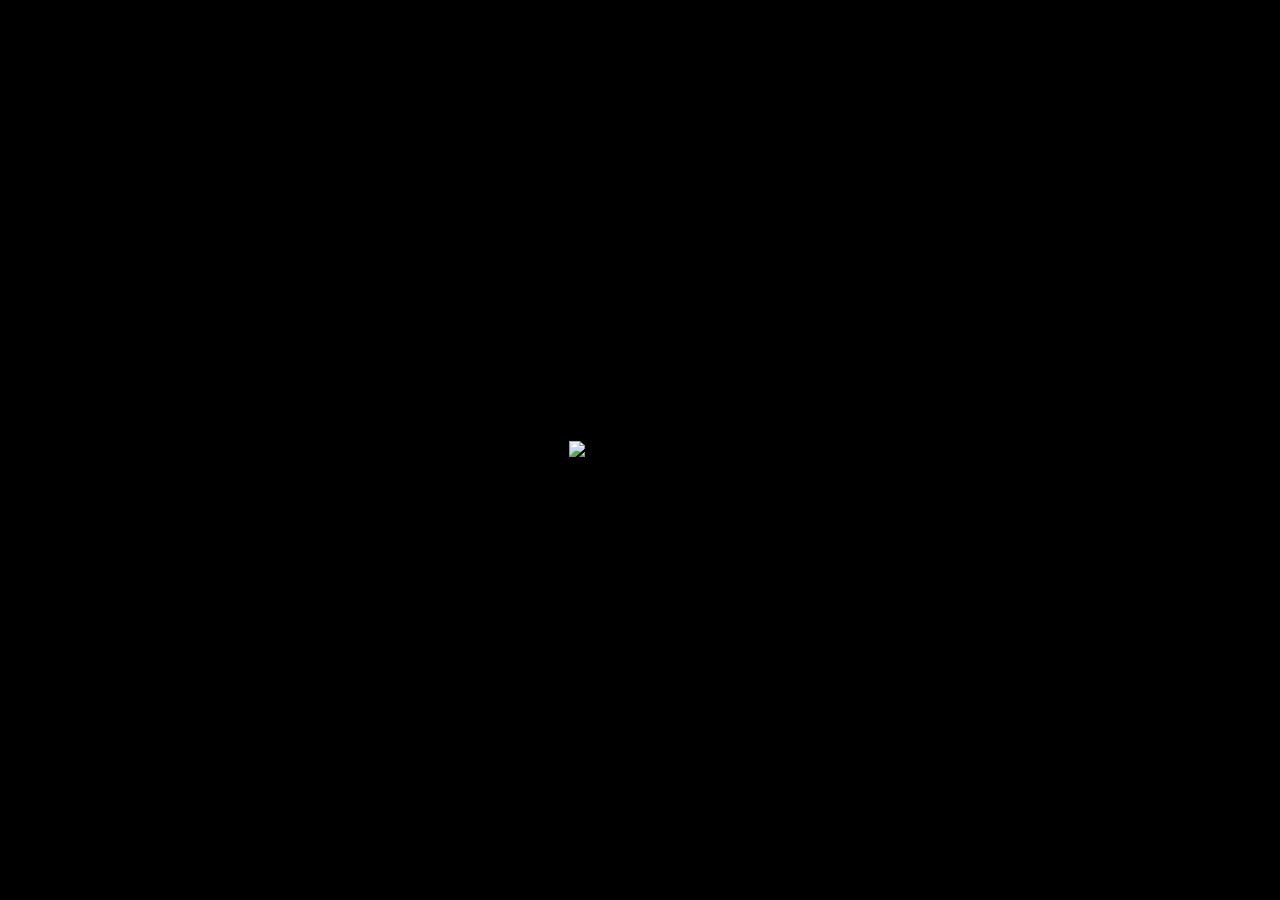
==== Honeycomb/index.html @ 822870dd "Create index.html" ====
<!DOCTYPE html>
<html lang="ja">
<head>
    <meta charset="UTF-8">
    <meta name="viewport" content="width=device-width, initial-scale=1.0, user-scalable=no">
    <title>Honeycomb</title>
    <style>
        :root {
            --bg-color: #000000;
        }
        body {
            margin: 0;
            padding: 0;
            width: 100vw;
            height: 100vh;
            overflow: hidden;
            background-color: var(--bg-color);
            display: flex;
            align-items: center;
            justify-content: center;
            font-family: sans-serif;
            touch-action: none;
            user-select: none;
            -webkit-user-select: none;
        }

        /* 画面中央に配置されるロゴ (ImageView.ScaleType.CENTER_INSIDE 相当) */
        #logo-container {
            width: 100%;
            height: 100%;
            display: flex;
            align-items: center;
            justify-content: center;
            box-sizing: border-box;
            padding: 10vw;
        }

        #platlogo {
            max-width: 100%;
            max-height: 100%;
            object-fit: contain;
            pointer-events: none;
        }

        /* AndroidのToast風ポップアップのスタイル */
        /* AndroidのToast（通知）をWebで再現 */
        #toast {
            position: fixed;
            bottom: 50px;
            background: rgba(50, 50, 50, 0.9);
            color: white;
            padding: 10px 20px;
            border-radius: 20px;
            font-size: 14px;
            box-shadow: 0px 3px 6px rgba(0,0,0,0.3);
            opacity: 0;
            transition: opacity 0.3s;
            pointer-events: none;
        }

        #toast.show { opacity: 1; }
    </style>
</head>
<body>

    <div id="logo-container">
        <!-- ロゴ画像 (h_platlogo or h_platlogo_1) -->
        <img id="platlogo" src="h_platlogo.webp" alt="Honeycomb Logo" draggable="false">
    </div>

    <!-- Toast表示エリア -->
    <div id="toast">REZZZZZZZ...</div>

    <script>
        // --- 資源・アセットの定義 (ランダム選択の再現) ---
        // ※ 실제環境に合わせてファイルパスや拡張子(.webp / .png など)は適宜調整してください
        const LOGO_DEFAULT = 'h_platlogo.webp';
        const LOGO_ALT = 'h_platlogo_1.webp';

        const imgElement = document.getElementById('platlogo');
        const toastElement = document.getElementById('toast');

        // randomPlatlogo() の移植 (50%の確率で h_platlogo_1 を返す)
        function randomPlatlogo() {
            let r = Math.random();
            if (r >= 0.5) {
                return LOGO_ALT;
            }
            return LOGO_DEFAULT;
        }

        // onCreate の再現
        function initEgg() {
            let selectedLogo = randomPlatlogo();
            imgElement.src = selectedLogo;
        }

        // Toastのトグル・連続表示制御用タイマー
        let toastTimeout = null;

        function showToast(message) {
            toastElement.textContent = message;
            
            // すでに表示中のタイマーがあればクリア
            if (toastTimeout) {
                clearTimeout(toastTimeout);
                toastElement.classList.remove('show');
                // DOM再描画を挟んでアニメーションをリセット
                void toastElement.offsetWidth;
            }

            // 表示 (Toast.LENGTH_SHORT 相当の約2秒間表示)
            setTimeout(() => {
                toastElement.classList.add('show');
            }, 10);

            toastTimeout = setTimeout(() => {
                toastElement.classList.remove('show');
            }, 2000);
        }

        // dispatchTouchEvent の移植 (ACTION_UP でトースト表示)
        window.addEventListener('pointerup', (ev) => {
            showToast("REZZZZZZZ...");
        });

        // 初期化実行
        initEgg();
    </script>
</body>
</html>
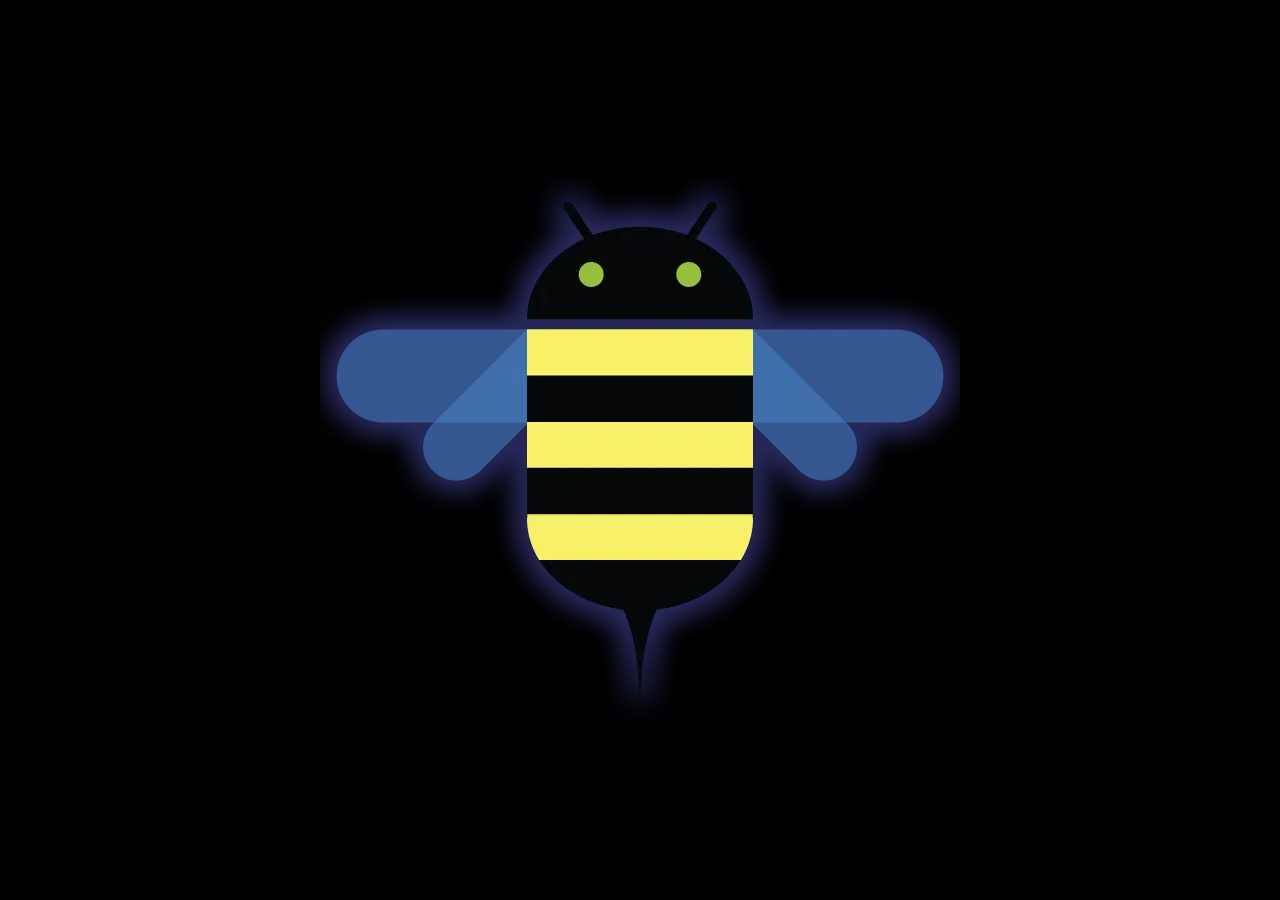
==== commit b428fdeb: "Update index.html" ====
--- a/Honeycomb/index.html
+++ b/Honeycomb/index.html
@@ -1,3 +1,4 @@
+
 <!DOCTYPE html>
 <html lang="ja">
 <head>
